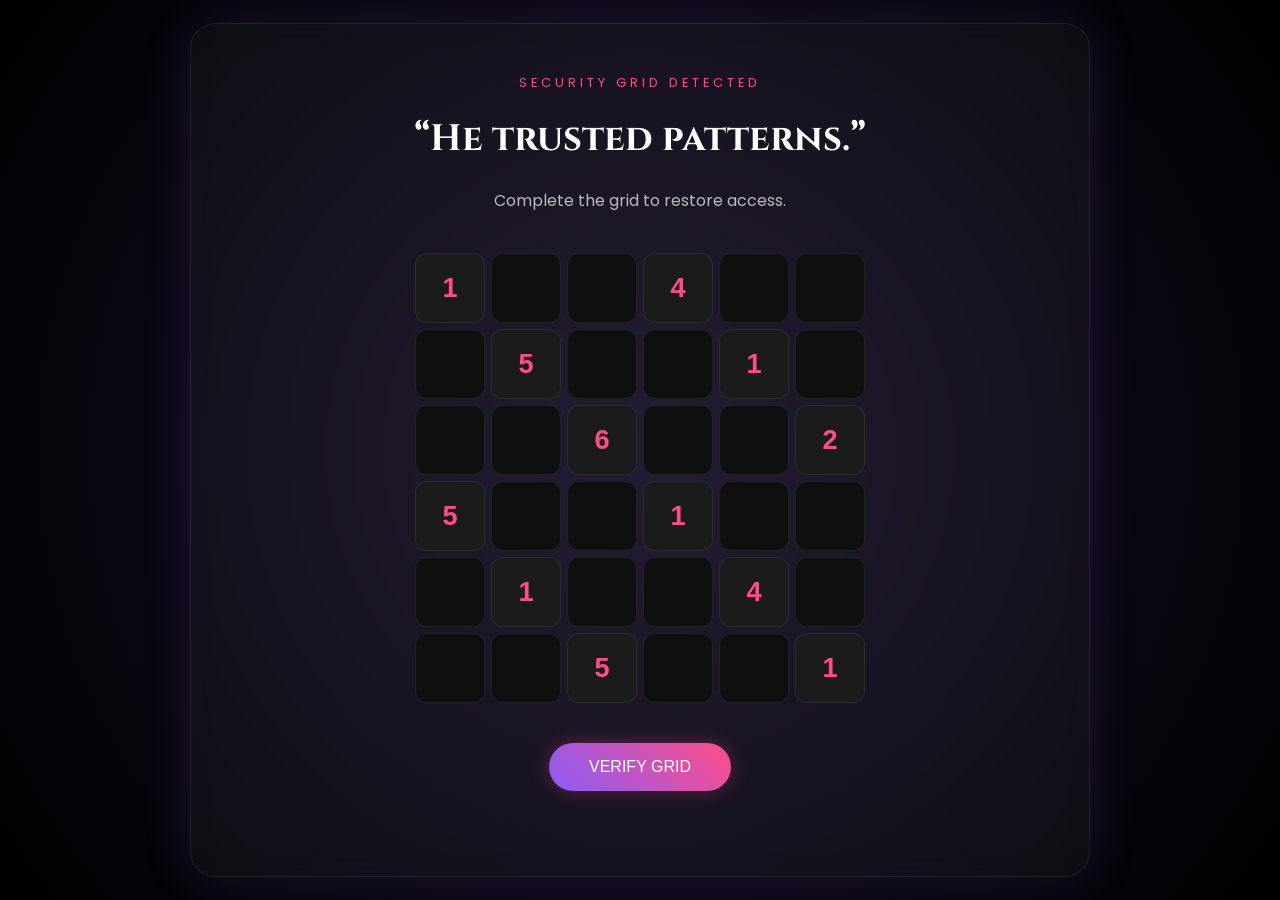
==== pages/sudoku.html @ 87ab1427 "initial commit" ====
<!DOCTYPE html>
<html lang="en">
<head>
  <meta charset="UTF-8">
  <meta name="viewport" content="width=device-width, initial-scale=1.0">

  <title>Security Grid</title>

  <link rel="stylesheet" href="../css/sudoku.css">

  <link href="https://fonts.googleapis.com/css2?family=Cinzel:wght@500&family=Poppins:wght@300;400;500&display=swap" rel="stylesheet">
</head>
<body>

  <div class="background"></div>

  <div class="container">

    <p class="top-text">
      SECURITY GRID DETECTED
    </p>

    <h1>
      “He trusted patterns.”
    </h1>

    <p class="sub">
      Complete the grid to restore access.
    </p>

    <div class="sudoku">

      <input maxlength="1" value="1" disabled>
      <input maxlength="1">
      <input maxlength="1">
      <input maxlength="1" value="4" disabled>
      <input maxlength="1">
      <input maxlength="1">

      <input maxlength="1">
      <input maxlength="1" value="5" disabled>
      <input maxlength="1">
      <input maxlength="1">
      <input maxlength="1" value="1" disabled>
      <input maxlength="1">

      <input maxlength="1">
      <input maxlength="1">
      <input maxlength="1" value="6" disabled>
      <input maxlength="1">
      <input maxlength="1">
      <input maxlength="1" value="2" disabled>

      <input maxlength="1" value="5" disabled>
      <input maxlength="1">
      <input maxlength="1">
      <input maxlength="1" value="1" disabled>
      <input maxlength="1">
      <input maxlength="1">

      <input maxlength="1">
      <input maxlength="1" value="1" disabled>
      <input maxlength="1">
      <input maxlength="1">
      <input maxlength="1" value="4" disabled>
      <input maxlength="1">

      <input maxlength="1">
      <input maxlength="1">
      <input maxlength="1" value="5" disabled>
      <input maxlength="1">
      <input maxlength="1">
      <input maxlength="1" value="1" disabled>

    </div>

    <button id="checkBtn">
      VERIFY GRID
    </button>

    <div id="result"></div>

  </div>

  <script src="../js/sudoku.js"></script>

</body>
</html>
---- css/sudoku.css ----
*{
  margin:0;
  padding:0;
  box-sizing:border-box;
}

body{
  background:#030303;
  color:white;
  font-family:'Poppins',sans-serif;
  min-height:100vh;
  display:flex;
  justify-content:center;
  align-items:center;
  overflow:hidden;
  position:relative;
}

.background{
  position:absolute;
  inset:0;

  background:
  radial-gradient(circle at center,
  rgba(139,92,246,0.18),
  rgba(0,0,0,0.98));
}

.container{
  position:relative;
  z-index:2;

  width:90%;
  max-width:900px;

  text-align:center;

  padding:50px;

  border-radius:25px;

  background:rgba(255,255,255,0.04);

  border:1px solid rgba(255,255,255,0.08);

  backdrop-filter:blur(12px);

  box-shadow:
  0 0 50px rgba(139,92,246,0.15);
}

.top-text{
  color:#ff4d88;

  letter-spacing:4px;

  margin-bottom:20px;

  font-size:0.8rem;
}

h1{
  font-family:'Cinzel',serif;

  margin-bottom:20px;

  line-height:1.5;

  font-size:2.3rem;
}

.sub{
  color:#bbb;

  margin-bottom:40px;

  font-size:1rem;
}

.sudoku{
  display:grid;

  grid-template-columns:repeat(6,70px);

  gap:6px;

  justify-content:center;

  margin-bottom:40px;
}

.sudoku input{
  width:70px;
  height:70px;

  text-align:center;

  font-size:1.7rem;

  border:none;

  outline:none;

  border-radius:12px;

  background:#0f0f0f;

  color:white;

  transition:0.2s;

  border:1px solid rgba(255,255,255,0.08);
}

.sudoku input:focus{
  border:1px solid #ff4d88;

  box-shadow:
  0 0 15px rgba(255,77,136,0.4);
}

.sudoku input:disabled{
  background:#1b1b1b;

  color:#ff4d88;

  font-weight:bold;
}

button{
  padding:15px 40px;

  border:none;

  border-radius:40px;

  background:
  linear-gradient(45deg,#8b5cf6,#ff4d88);

  color:white;

  cursor:pointer;

  font-size:1rem;

  transition:0.3s;

  box-shadow:
  0 0 20px rgba(255,77,136,0.3);
}

button:hover{
  transform:scale(1.05);
}

#result{
  margin-top:35px;
}
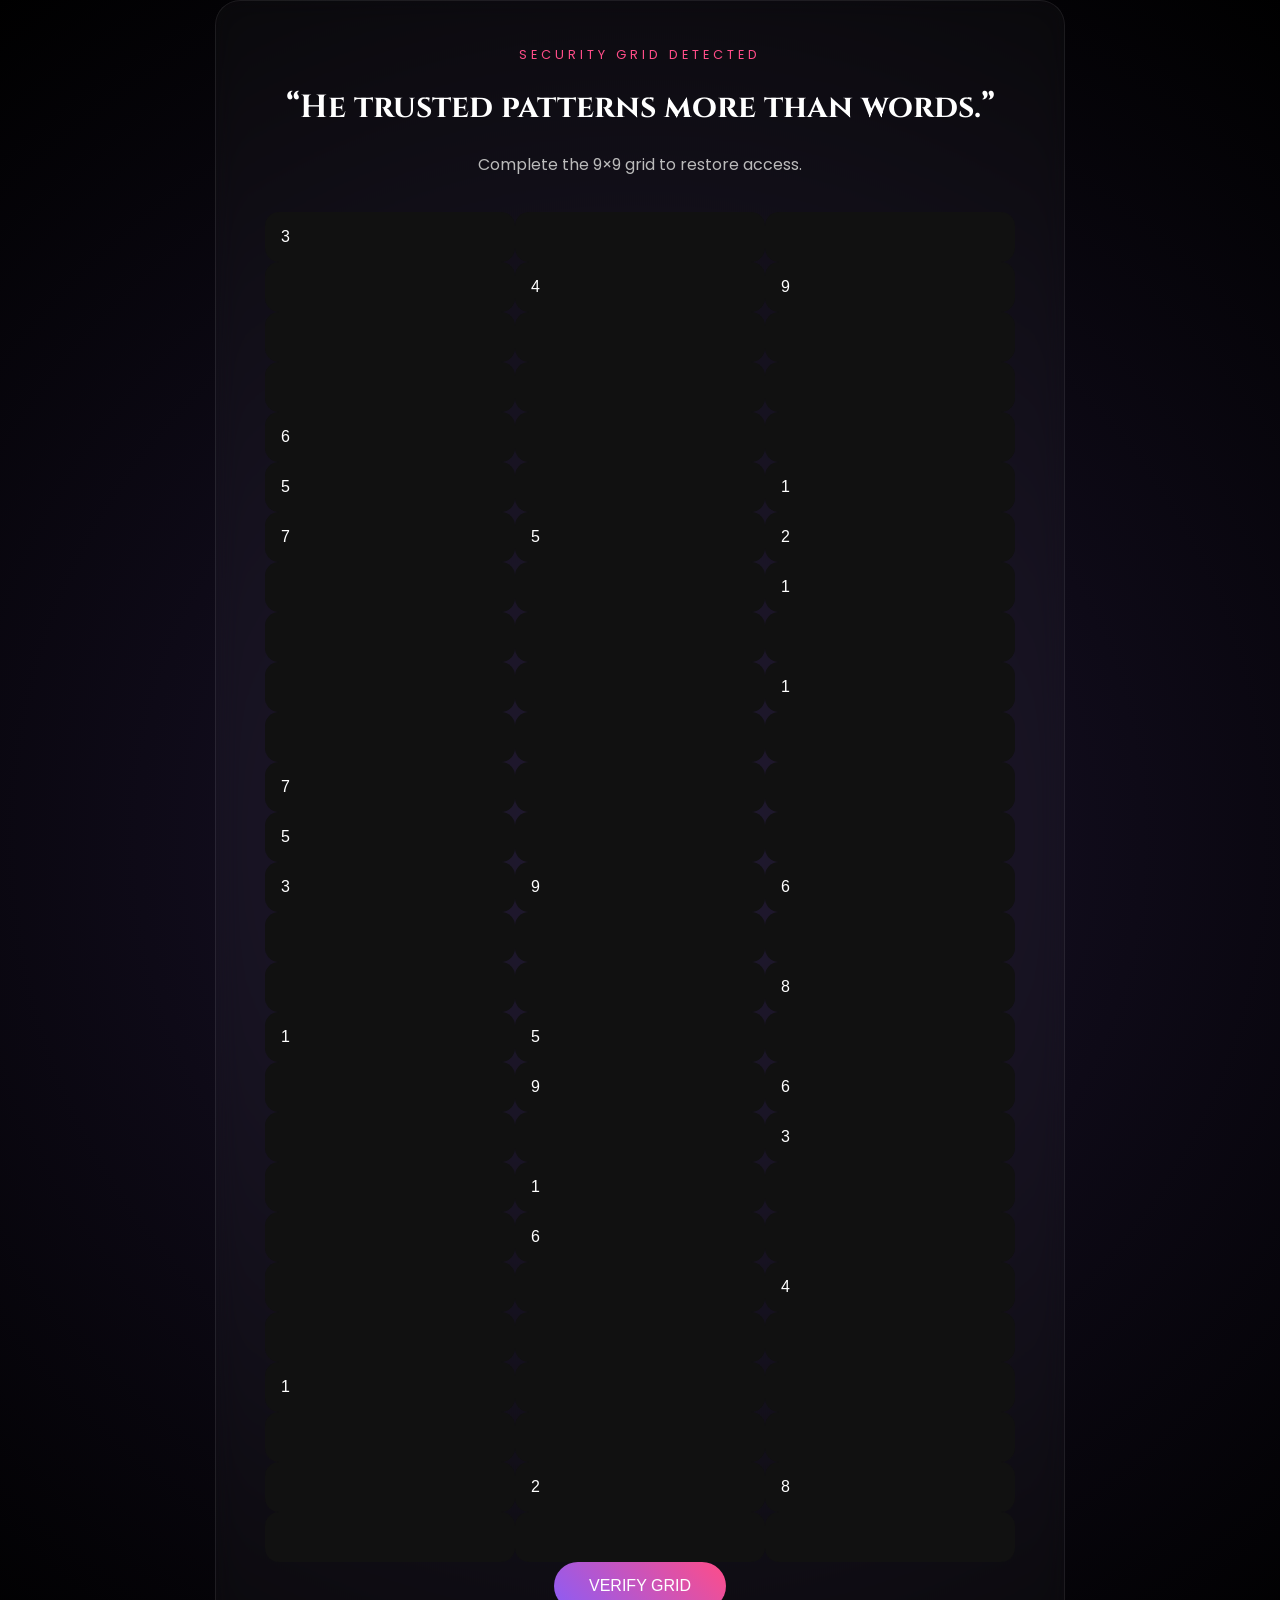
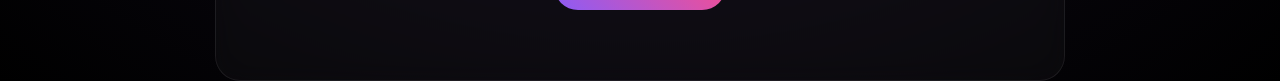
==== commit bf7d1d99: "updated sudoku level and clock puzzle" ====
--- a/pages/sudoku.html
+++ b/pages/sudoku.html
@@ -3,11 +3,9 @@
 <head>
   <meta charset="UTF-8">
   <meta name="viewport" content="width=device-width, initial-scale=1.0">
-
   <title>Security Grid</title>
 
   <link rel="stylesheet" href="../css/sudoku.css">
-
   <link href="https://fonts.googleapis.com/css2?family=Cinzel:wght@500&family=Poppins:wght@300;400;500&display=swap" rel="stylesheet">
 </head>
 <body>
@@ -15,71 +13,19 @@
   <div class="background"></div>
 
   <div class="container">
+    <p class="top-text">SECURITY GRID DETECTED</p>
 
-    <p class="top-text">
-      SECURITY GRID DETECTED
+    <h1>“He trusted patterns more than words.”</h1>
+
+    <p class="sub">
+      Complete the 9×9 grid to restore access.
     </p>
 
-    <h1>
-      “He trusted patterns.”
-    </h1>
+    <div class="sudoku" id="sudokuGrid"></div>
 
-    <p class="sub">
-      Complete the grid to restore access.
-    </p>
-
-    <div class="sudoku">
-
-      <input maxlength="1" value="1" disabled>
-      <input maxlength="1">
-      <input maxlength="1">
-      <input maxlength="1" value="4" disabled>
-      <input maxlength="1">
-      <input maxlength="1">
-
-      <input maxlength="1">
-      <input maxlength="1" value="5" disabled>
-      <input maxlength="1">
-      <input maxlength="1">
-      <input maxlength="1" value="1" disabled>
-      <input maxlength="1">
-
-      <input maxlength="1">
-      <input maxlength="1">
-      <input maxlength="1" value="6" disabled>
-      <input maxlength="1">
-      <input maxlength="1">
-      <input maxlength="1" value="2" disabled>
-
-      <input maxlength="1" value="5" disabled>
-      <input maxlength="1">
-      <input maxlength="1">
-      <input maxlength="1" value="1" disabled>
-      <input maxlength="1">
-      <input maxlength="1">
-
-      <input maxlength="1">
-      <input maxlength="1" value="1" disabled>
-      <input maxlength="1">
-      <input maxlength="1">
-      <input maxlength="1" value="4" disabled>
-      <input maxlength="1">
-
-      <input maxlength="1">
-      <input maxlength="1">
-      <input maxlength="1" value="5" disabled>
-      <input maxlength="1">
-      <input maxlength="1">
-      <input maxlength="1" value="1" disabled>
-
-    </div>
-
-    <button id="checkBtn">
-      VERIFY GRID
-    </button>
+    <button id="checkBtn">VERIFY GRID</button>
 
     <div id="result"></div>
-
   </div>
 
   <script src="../js/sudoku.js"></script>
--- a/css/sudoku.css
+++ b/css/sudoku.css
@@ -5,7 +5,7 @@
 }
 
 body{
-  background:#030303;
+  background:#050505;
   color:white;
   font-family:'Poppins',sans-serif;
   min-height:100vh;
@@ -22,7 +22,7 @@
 
   background:
   radial-gradient(circle at center,
-  rgba(139,92,246,0.18),
+  rgba(139,92,246,0.16),
   rgba(0,0,0,0.98));
 }
 
@@ -31,22 +31,19 @@
   z-index:2;
 
   width:90%;
-  max-width:900px;
+  max-width:850px;
 
   text-align:center;
 
-  padding:50px;
+  padding:45px;
 
   border-radius:25px;
 
-  background:rgba(255,255,255,0.04);
+  background:rgba(255,255,255,0.03);
 
   border:1px solid rgba(255,255,255,0.08);
 
   backdrop-filter:blur(12px);
-
-  box-shadow:
-  0 0 50px rgba(139,92,246,0.15);
 }
 
 .top-text{
@@ -65,70 +62,57 @@
   margin-bottom:20px;
 
   line-height:1.5;
-
-  font-size:2.3rem;
 }
 
 .sub{
   color:#bbb;
 
-  margin-bottom:40px;
-
-  font-size:1rem;
+  margin-bottom:35px;
 }
 
-.sudoku{
-  display:grid;
+.sudoku-image{
+  width:420px;
 
-  grid-template-columns:repeat(6,70px);
+  border-radius:15px;
 
-  gap:6px;
+  border:2px solid rgba(255,255,255,0.08);
+
+  margin-bottom:35px;
+
+  box-shadow:
+  0 0 30px rgba(139,92,246,0.2);
+}
+
+.answer-box{
+  display:flex;
 
   justify-content:center;
 
-  margin-bottom:40px;
+  gap:15px;
+
+  margin-bottom:25px;
 }
 
-.sudoku input{
-  width:70px;
-  height:70px;
+input{
+  width:250px;
 
-  text-align:center;
-
-  font-size:1.7rem;
+  padding:16px;
 
   border:none;
 
   outline:none;
 
-  border-radius:12px;
+  border-radius:14px;
 
-  background:#0f0f0f;
+  background:#111;
 
   color:white;
 
-  transition:0.2s;
-
-  border:1px solid rgba(255,255,255,0.08);
-}
-
-.sudoku input:focus{
-  border:1px solid #ff4d88;
-
-  box-shadow:
-  0 0 15px rgba(255,77,136,0.4);
-}
-
-.sudoku input:disabled{
-  background:#1b1b1b;
-
-  color:#ff4d88;
-
-  font-weight:bold;
+  font-size:1rem;
 }
 
 button{
-  padding:15px 40px;
+  padding:15px 35px;
 
   border:none;
 
@@ -142,17 +126,8 @@
   cursor:pointer;
 
   font-size:1rem;
-
-  transition:0.3s;
-
-  box-shadow:
-  0 0 20px rgba(255,77,136,0.3);
-}
-
-button:hover{
-  transform:scale(1.05);
 }
 
 #result{
-  margin-top:35px;
+  margin-top:25px;
 }
